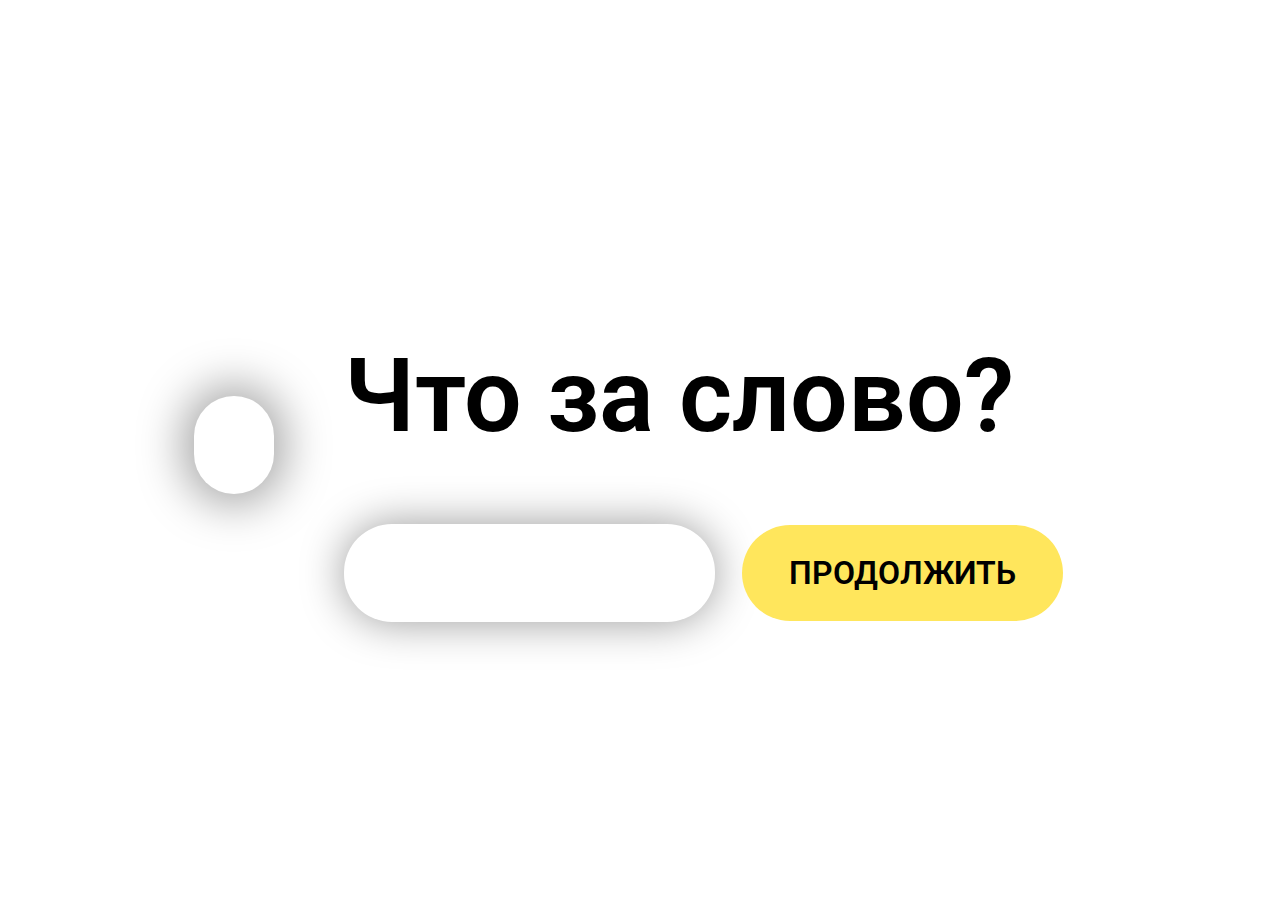
==== game-page/game-page.html @ 64e21ac6 "second commit" ====
<!DOCTYPE html>
<html lang="en">
<head>
    <meta charset="UTF-8">
    <meta http-equiv="X-UA-Compatible" content="IE=edge">
    <meta name="viewport" content="width=device-width, initial-scale=1.0">
    <link rel="preconnect" href="https://fonts.googleapis.com">
    <link rel="preconnect" href="https://fonts.gstatic.com" crossorigin>
    <link href="https://fonts.googleapis.com/css2?family=Roboto:wght@700&display=swap" rel="stylesheet">
    <link rel="stylesheet" href="/game-page/game-page.css">
    <title>Game</title>
</head>
<body>
    <section class="container">
        <div class="game">
            <div class="imgOut"><img src="" alt=""></div>
        </div>

        <div class="piece">
            <h1 class="title">Что за слово?</h1>
            
            <div class="form1 ">
                <input type="text" class="input"> 
                <button class="btn-go">ПРОДОЛЖИТЬ</button>
            </div>

        </div>
    </section>
    <div class="status hidden"></div>
    <button class="btn-menu hidden">MENU</button>
    <script src="/game-page/game-page.js"></script>
</body>
</html>
---- game-page/game-page.css ----
.imgOut img{
    max-width: 805px;
    height: 503px;
    border-radius: 55px;
 }

.container {
    width: 97vw;
    height: 97vh;
    display: flex;
    justify-content: center;
    align-items: center;
}

.title {
    font-family: 'Roboto';
    font-weight: 600;
    font-size: 102px;
    line-height: 120px;
}

.game {
    padding: 40px;
    box-shadow: 0px 0px 45px 11px rgba(0, 0, 0, 0.35);
    border-radius: 55px;
}

.input {
    margin: 0;
    width: 367px;
    height: 96px;
    background: #FFFFFF;
    box-shadow: 0px 0px 44px rgba(0, 0, 0, 0.4);
    border-radius: 48px;
    border: none;
}

.btn-go {
    padding: 29px 47px;
    background: #FFE65C;
    border-radius: 48px;
    border: none;
    font-weight: 600;
    font-size: 32px;
    line-height: 38px;
    font-family: 'Roboto';
}

.form1 {
    display: flex;
    align-items: center;
    gap: 27px;
}

.piece {
    margin-left: 70px;
}

.hidden {
    display: none;
 }
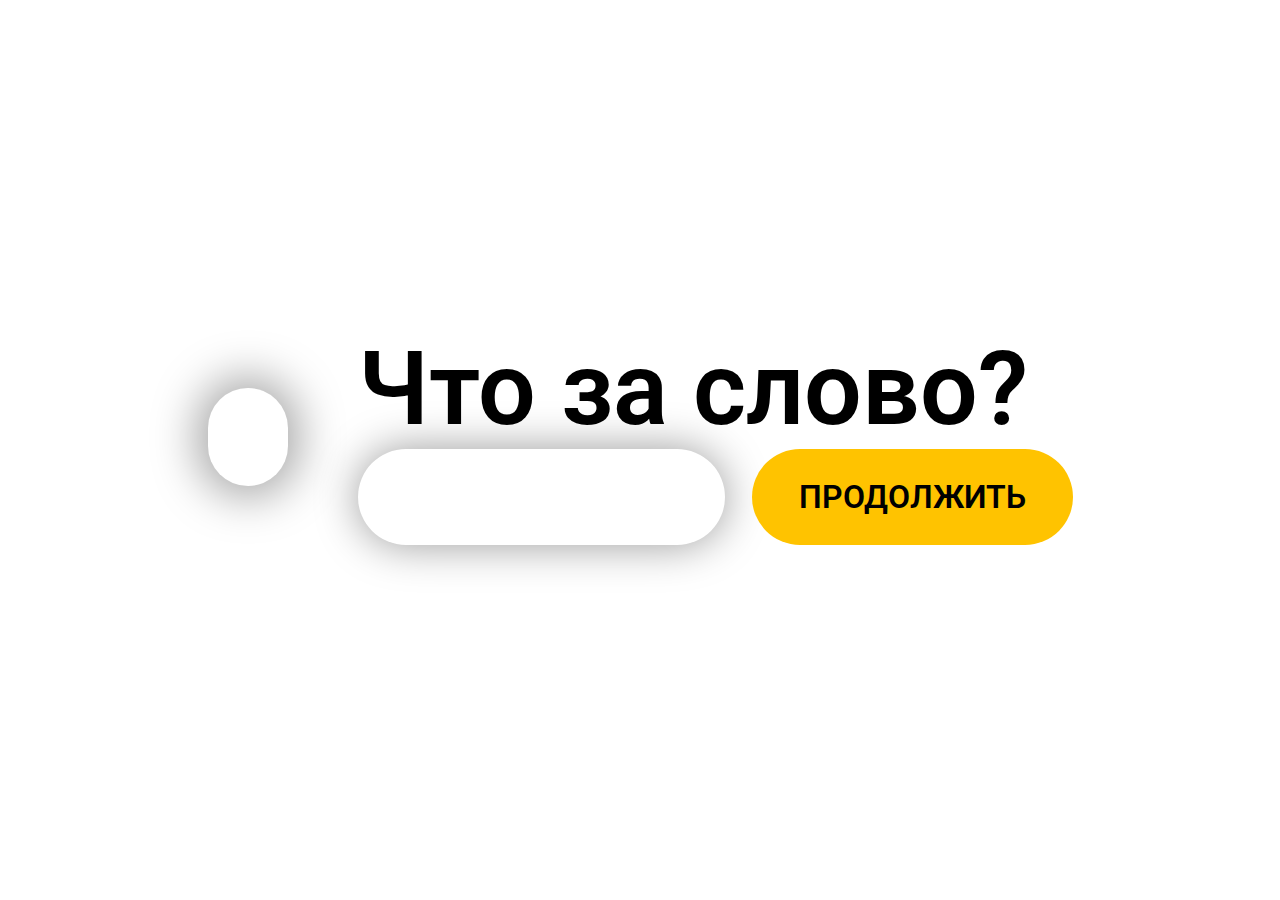
==== commit fd791900: "Finished the program" ====
--- a/game-page/game-page.html
+++ b/game-page/game-page.html
@@ -11,7 +11,7 @@
     <title>Game</title>
 </head>
 <body>
-    <section class="container">
+    <section class="container emerge">
         <div class="game">
             <div class="imgOut"><img src="" alt=""></div>
         </div>
@@ -26,8 +26,11 @@
 
         </div>
     </section>
-    <div class="status hidden"></div>
-    <button class="btn-menu hidden">MENU</button>
+    <div class="result hidden">
+        <span class="status hidden"></span>
+        <button class="btn-menu hidden">МЕНЮ</button>
+    </div>
     <script src="/game-page/game-page.js"></script>
+    <script src="/emerge.js"></script>
 </body>
-</html>+</html>  --- a/game-page/game-page.css
+++ b/game-page/game-page.css
@@ -1,4 +1,16 @@
 
+*, ::before, ::before {
+    box-sizing: border-box;
+    margin: 0;
+}
+
+body {
+    height: 97vh;
+    display: flex;
+    justify-content: center;
+    align-items: center;
+    flex-direction: column;
+}
 
  .imgOut img{
     max-width: 805px;
@@ -28,6 +40,11 @@
 }
 
 .input {
+    font-weight: 600;
+    font-size: 32px;
+    line-height: 38px;
+    font-family: 'Roboto';
+    padding: 10px 25px;
     margin: 0;
     width: 367px;
     height: 96px;
@@ -39,13 +56,17 @@
 
 .btn-go {
     padding: 29px 47px;
-    background: #FFE65C;
+    background-color: #FFC300;
     border-radius: 48px;
     border: none;
     font-weight: 600;
     font-size: 32px;
     line-height: 38px;
     font-family: 'Roboto';
+}
+
+.btn-go:hover {
+    background-color: #ebb401;
 }
 
 .form1 {
@@ -58,6 +79,42 @@
     margin-left: 70px;
 }
 
+
+
+ .result {
+    padding: 40px;
+    border-radius: 50px;
+    display: flex;
+    justify-content: center;
+    align-items: center;
+    flex-direction: column;
+    box-shadow: 0px 0px 24px rgba(0, 0, 0, 0.2);
+ }
+
+ .status {
+    font-family: 'Roboto';
+    margin-bottom: 50px;
+    font-weight: 600;
+    font-size: 62px;
+    line-height: 118%;
+ }
+
+ .btn-menu {
+    width: 468px;
+    padding: 25px 47px;
+    background-color: #FFC300;
+    border-radius: 48px;
+    border: none;
+    font-weight: 600;
+    font-size: 52px;
+    line-height: 38px;
+    font-family: 'Roboto';
+ }
+
+ .btn-menu:hover {
+    background-color: #ebb401;
+}
+
 .hidden {
     display: none;
  }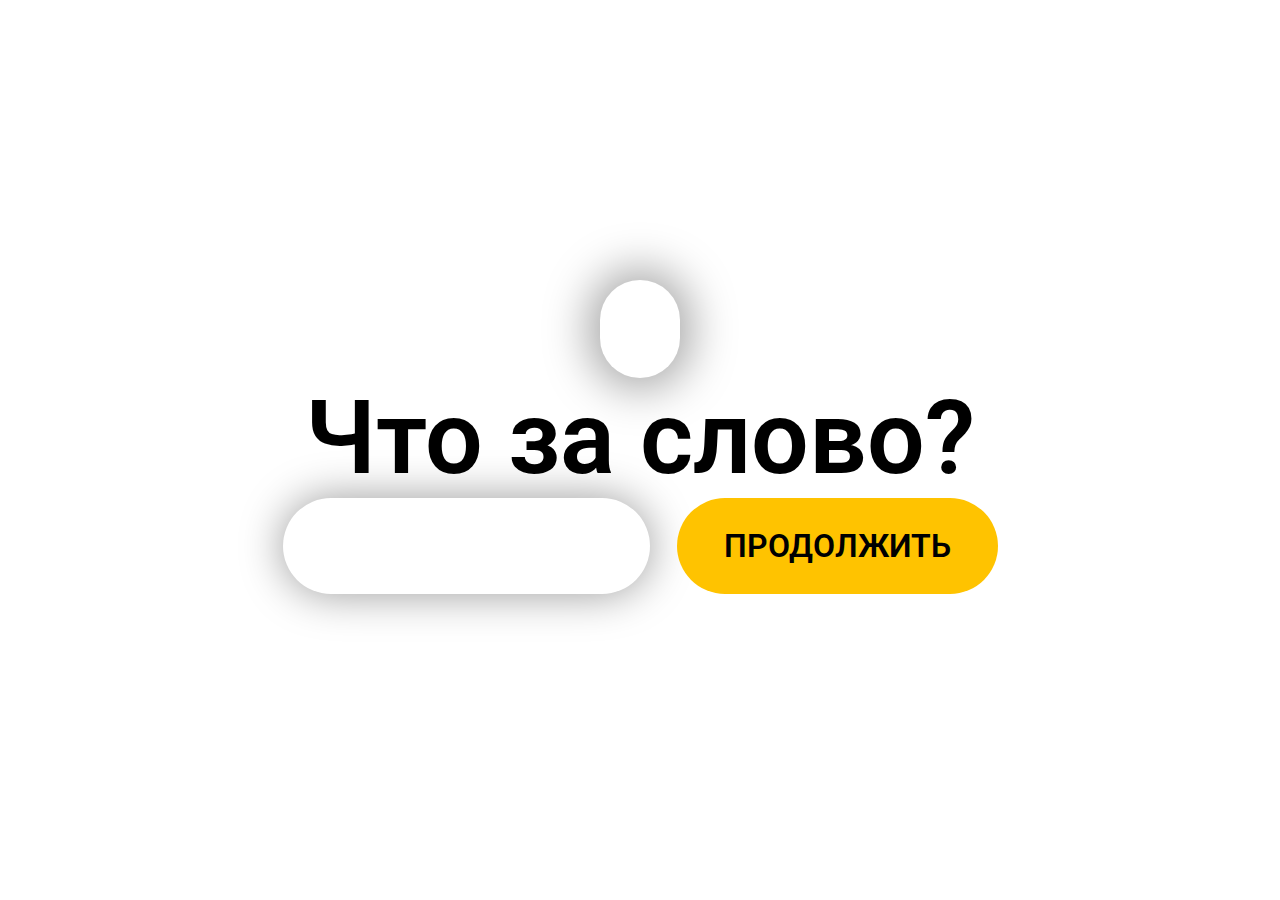
==== commit c2ca672b: "commit for GitHub Pages" ====
--- a/game-page/game-page.html
+++ b/game-page/game-page.html
@@ -7,7 +7,7 @@
     <link rel="preconnect" href="https://fonts.googleapis.com">
     <link rel="preconnect" href="https://fonts.gstatic.com" crossorigin>
     <link href="https://fonts.googleapis.com/css2?family=Roboto:wght@700&display=swap" rel="stylesheet">
-    <link rel="stylesheet" href="/game-page/game-page.css">
+    <link rel="stylesheet" href="game-page.css">
     <title>Game</title>
 </head>
 <body>
@@ -30,7 +30,7 @@
         <span class="status hidden"></span>
         <button class="btn-menu hidden">МЕНЮ</button>
     </div>
-    <script src="/game-page/game-page.js"></script>
-    <script src="/emerge.js"></script>
+    <script src="game-page.js"></script>
+    <script src="../emerge.js"></script>
 </body>
 </html>  --- a/game-page/game-page.css
+++ b/game-page/game-page.css
@@ -117,4 +117,70 @@
 
 .hidden {
     display: none;
- }+ }
+
+ @media (max-width:1910px) {
+    .container {
+        flex-direction: column;
+    }
+    .piece {
+        margin: 0;
+        display: flex;
+        flex-direction: column;
+        justify-content: center;
+        align-items: center;
+    }
+}
+
+@media(max-width:1000px) {
+    .game img {
+        max-height: 300px;
+    }
+    .title {
+        font-size: 52px;
+    }
+    .form1 {
+        display: flex;
+        flex-direction: column;
+    }
+    .input {
+        width: 290px;
+        height: 60px;
+    }
+    .btn-go {
+        width: 290px;
+        height: 60px;
+        font-size: 20px;
+        text-align: center;
+        line-height: 0% ;
+    }
+}
+
+@media(max-width:650px) {
+    .game {
+        padding: 15px;
+    }
+    .game img {
+        max-height: 200px;
+    }
+}
+
+/*-------------------------------------*/
+
+.result {
+    text-align: center;
+    margin: 0 20px;
+}
+
+@media(max-width:650px) {
+    .result {
+        margin-bottom: 30px;
+    }
+    .status {
+        font-size: 25px;
+    }
+    .btn-menu {
+        width: 250px;
+        font-size: 40px;
+    }
+}